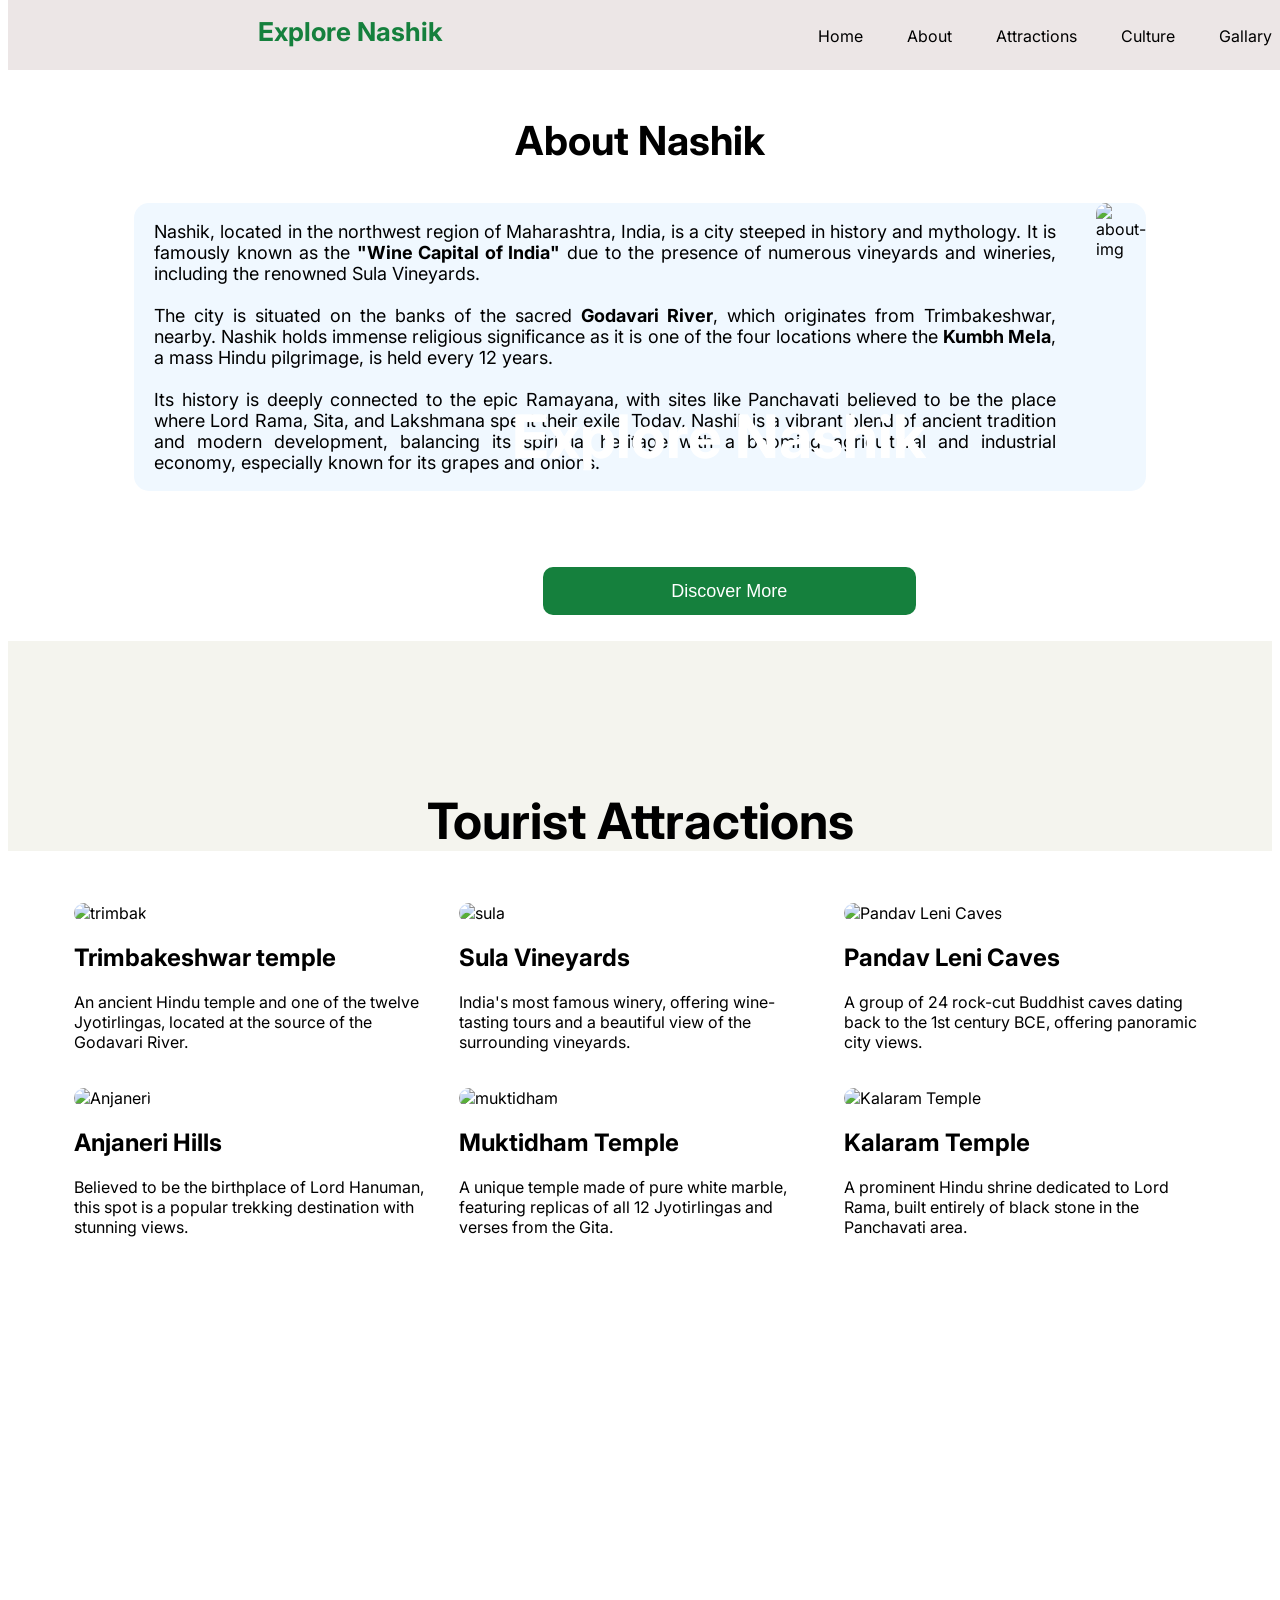
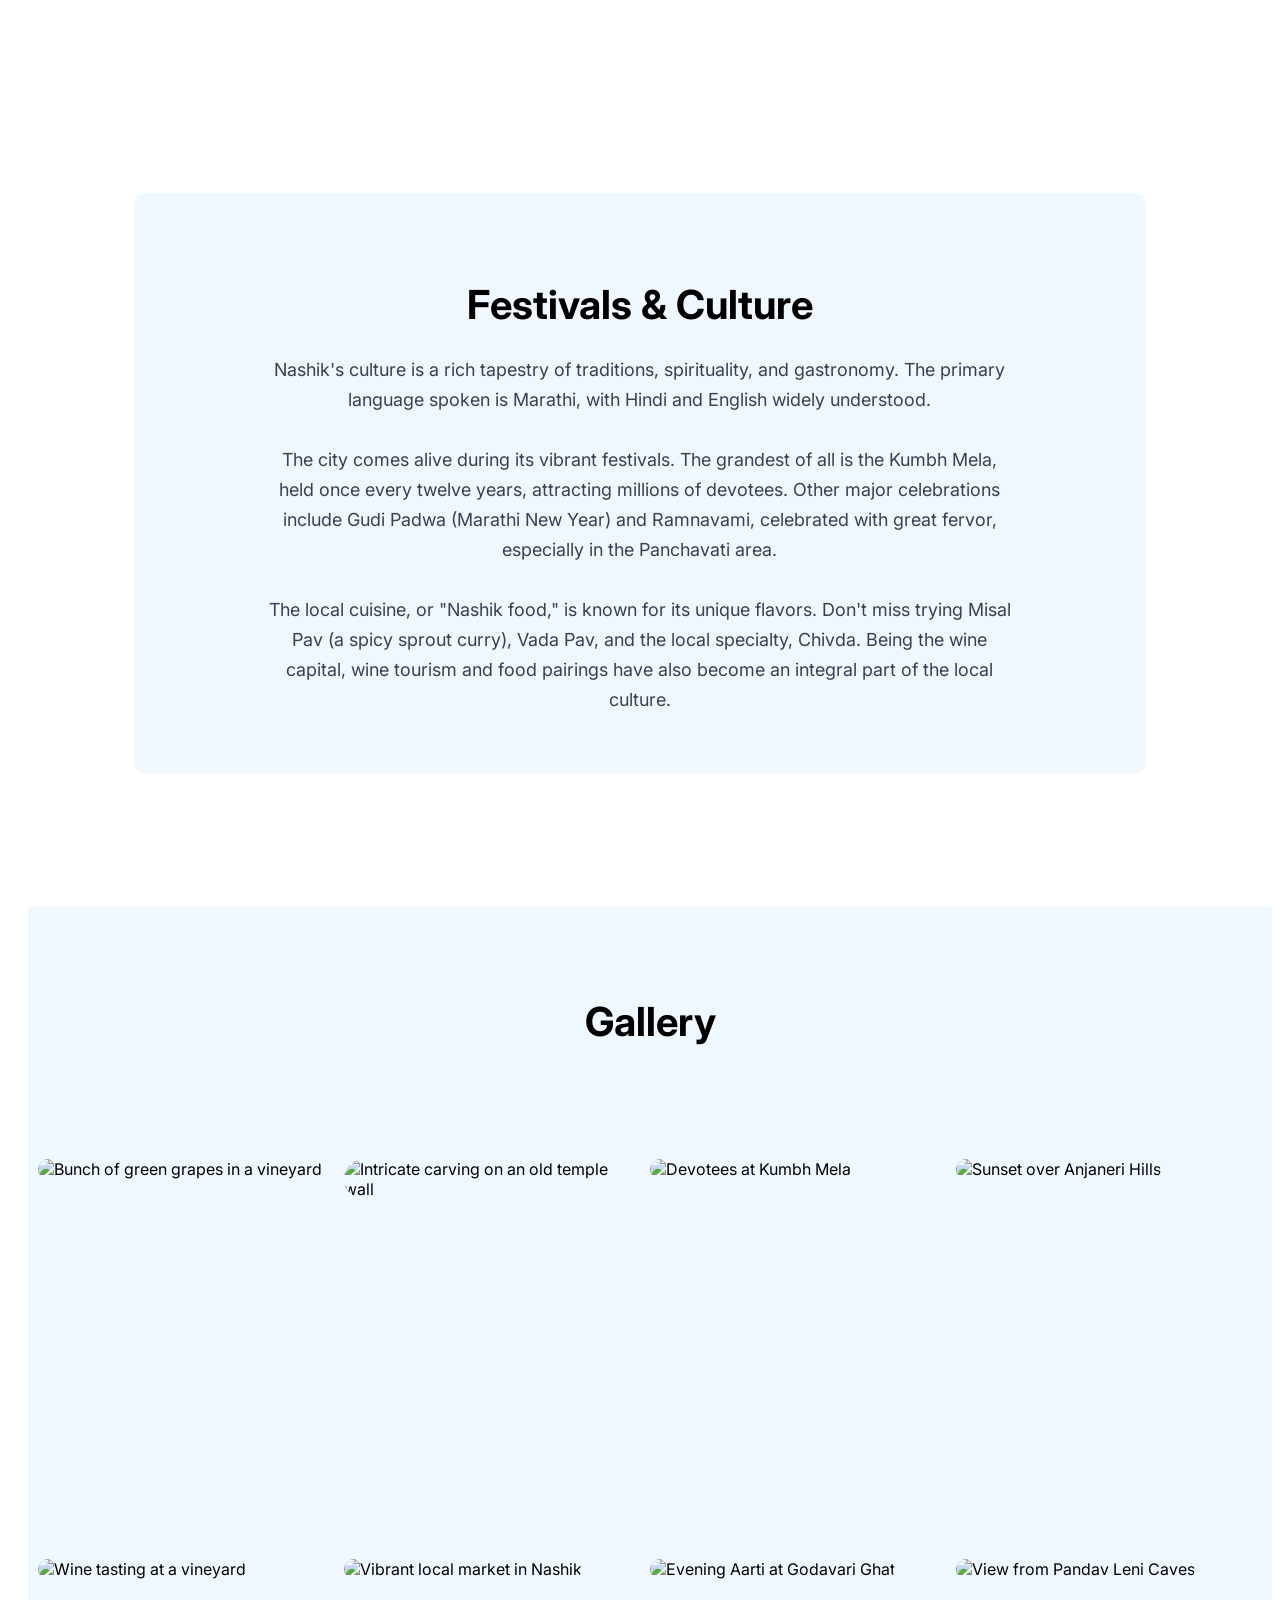
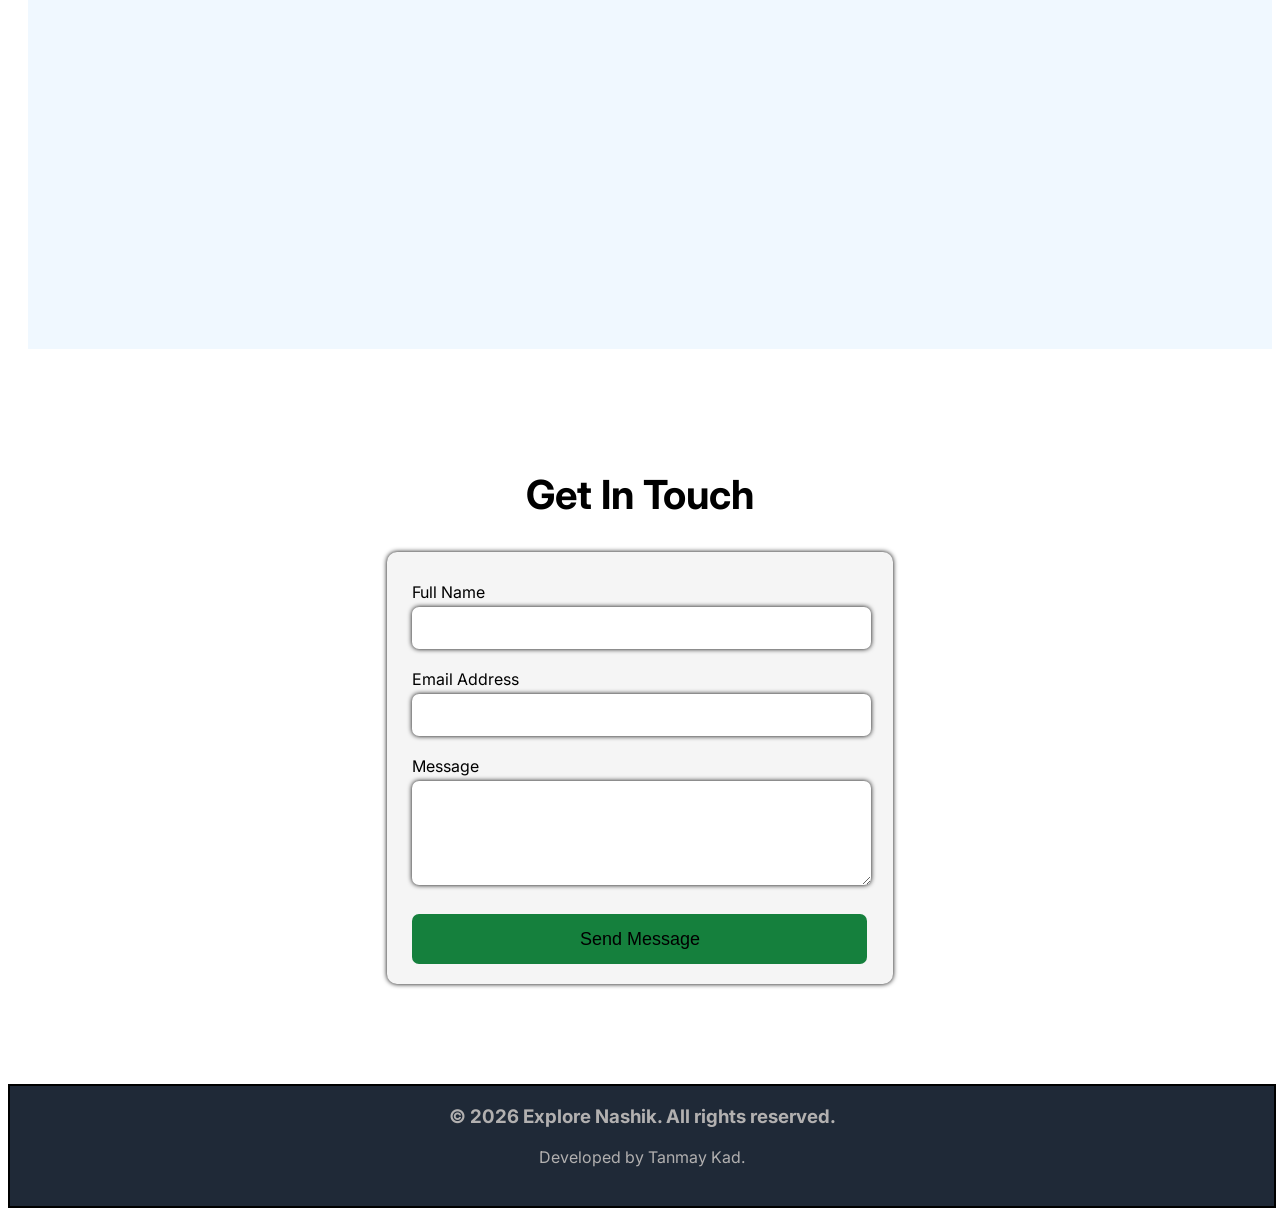
==== Explore-Nashik/Index.html @ 28b29457 "Explore Nashik Added" ====
<!DOCTYPE html>
<html lang="en">
<head>
    <meta charset="UTF-8">
    <meta name="viewport" content="width=device-width, initial-scale=1.0">
    <title>Document</title>

    <link rel="preconnect" href="https://fonts.googleapis.com">
    <link rel="preconnect" href="https://fonts.gstatic.com" crossorigin>
    <link href="https://fonts.googleapis.com/css2?family=Inter:wght@400;500;700;800&display=swap" rel="stylesheet">

    <link rel="Stylesheet" href="Style.css">
</head>
<body>
    <header class="Main-header">
        <nav class="navbar">
            <h2 class="head-h2">Explore Nashik</h2>
            <ul>
                <li><a href="#first-bg">Home </a></li>
                <li><a href="#about">About</a></li>
                <li><a href="#attractions1">Attractions</a></li>
                <li><a href="#culture">Culture</a></li>
                <li><a href="#gallary">Gallary</a></li>
                <li><a href="#contact">Contact</a></li>
            </ul>
        </nav>
    </header>
    <div id="first-bg">
        <div id="under-text">
            <h1>Explore Nashik</h1>
            <h3>Where Culture Meets Nature!</h3>
            <button type="submit" id="btn1">Discover More</button>
        </div>
        <img src="https://media.istockphoto.com/id/640325190/photo/panoramic-view-of-the-vineyards-fields.jpg?s=612x612&w=0&k=20&c=m_P7Jf_Uy4PuUgYhGCX5E41302iQ4x4eeWnnnREbV6M=" alt="bg">
    </div>

    <div id="about">
        <h1>About Nashik</h1>

        <div class="flex1">
            <p>Nashik, located in the northwest region of Maharashtra, India, is a city steeped in history and mythology. It is famously known as the <span class="wine">"Wine Capital of India"</span> due to the presence of numerous vineyards and wineries, including the renowned Sula Vineyards.<br><br>

                The city is situated on the banks of the sacred <span class="wine"> Godavari River</span>, which originates from Trimbakeshwar, nearby. Nashik holds immense religious significance as it is one of the four locations where the <span class="wine">Kumbh Mela</span>, a mass Hindu pilgrimage, is held every 12 years.<br><br>

                Its history is deeply connected to the epic Ramayana, with sites like Panchavati believed to be the place where Lord Rama, Sita, and Lakshmana spent their exile. Today, Nashik is a vibrant blend of ancient tradition and modern development, balancing its spiritual heritage with a booming agricultural and industrial economy, especially known for its grapes and onions.
            </p>

            <img src="https://media.istockphoto.com/id/1341891081/photo/various-views-of-igatpuri-maharashtra.jpg?s=612x612&w=0&k=20&c=DiiDUtfSLAT1EYYDQfMlzzGz0uxQU21UwkZdIntxykM=" alt="about-img">
        </div>
    </div>
    
    <section id="attractions1">
        <h1>Tourist Attractions</h1>

    <div class="attractions">
        <div class="grid">
            <img src="https://s7ap1.scene7.com/is/image/incredibleindia/1-trimbakeshwar-nashik--maharashtra_-city-hero?qlt=82&ts=1726675387974" alt="trimbak">
            <div class="inner">
                <h2>Trimbakeshwar temple</h2>
                <p>An ancient Hindu temple and one of the twelve Jyotirlingas, located at the source of the Godavari River.</p>
            </div>
        </div>

        <div class="grid">
            <img src="https://dynamic-media-cdn.tripadvisor.com/media/photo-o/1a/3f/8e/3d/a-view-from-the-vineyards.jpg?w=1200&h=700&s=1" alt="sula">
            <div class="inner">
                <h2>Sula Vineyards</h2>
                <p>India's most famous winery, offering wine-tasting tours and a beautiful view of the surrounding vineyards.</p>
            </div>
        </div>

        <div class="grid">
            <img src="https://s7ap1.scene7.com/is/image/incredibleindia/pandavleni-caves-nashik-maharashtra-3-attr-hero?qlt=82&ts=1726669905429" alt="Pandav Leni Caves">
            <div class="inner">
                <h2>Pandav Leni Caves</h2>
                <p>A group of 24 rock-cut Buddhist caves dating back to the 1st century BCE, offering panoramic city views.</p>
            </div>
        </div>
        
        <div class="grid">
            <img src="https://www.hlimg.com/images/things2do/738X538/Night-Trek-to-Anjaneri-Fort-Weekend-Thrill_1523273229t.jpg" alt="Anjaneri">
            <div class="inner">
                <h2>Anjaneri Hills</h2>
                <p>Believed to be the birthplace of Lord Hanuman, this spot is a popular trekking destination with stunning views.</p>
            </div>
        </div>

        <div class="grid">
            <img src="https://s7ap1.scene7.com/is/image/incredibleindia/muktidham-nashik-maharashtra-1-attr-hero?qlt=82&ts=1726669952558" alt="muktidham">
            <div class="inner">
                <h2>Muktidham Temple</h2>
                <p>A unique temple made of pure white marble, featuring replicas of all 12 Jyotirlingas and verses from the Gita.</p>
            </div>
        </div>
        
        <div class="grid">

            <img src="https://akm-img-a-in.tosshub.com/indiatoday/images/story/202304/kalaram-mandir-sixteen_nine.jpg?VersionId=q9rmuYH2Lo9wdwo69HjJSxIsYtrBT.P7" alt="Kalaram Temple">
            <div class="inner">
                <h2>Kalaram Temple</h2>
                <p>A prominent Hindu shrine dedicated to Lord Rama, built entirely of black stone in the Panchavati area.</p>
            </div>
        </div>
    </div>
    </section>

    <div id="culture">
            <h1>Festivals & Culture</h1>
            <p>Nashik's culture is a rich tapestry of traditions, spirituality, and gastronomy. The primary<br>language spoken is Marathi, with Hindi and English widely understood.<br><br>

                The city comes alive during its vibrant festivals. The grandest of all is the Kumbh Mela,<br> held once every twelve years, attracting millions of devotees. Other major celebrations<br> include Gudi Padwa (Marathi New Year) and Ramnavami, celebrated with great fervor,<br> especially in the Panchavati area.<br><br>

                The local cuisine, or "Nashik food," is known for its unique flavors. Don't miss trying Misal<br> Pav (a spicy sprout curry), Vada Pav, and the local specialty, Chivda. Being the wine<br> capital, wine tourism and food pairings have also become an integral part of the local<br> culture.
            </p>
    </div>

    <section id="gallary">
        <h1>Gallery</h1>
        <div class="gal">
            <div class="gal-images">
                <img src="https://pbs.twimg.com/media/EodH4_9VgAEr7xV.jpg" alt="Bunch of green grapes in a vineyard" class="w-full h-full aspect-square object-cover hover:scale-110 transition-transform duration-300">
            </div>
            <div class="gal-images">
                <img src="https://s7ap1.scene7.com/is/image/incredibleindia/1-mangi-tungi-hills-nashik-maharashtra-attr-hero?qlt=82&ts=1726669991786" alt="Intricate carving on an old temple wall" class="w-full h-full aspect-square object-cover hover:scale-110 transition-transform duration-300">
            </div>
            <div class="gal-images">
                <img src="https://www.livemint.com/lm-img/img/2025/01/28/original/India-Mahakumbh-Festival-0_1738038868196.jpg" alt="Devotees at Kumbh Mela" class="w-full h-full aspect-square object-cover hover:scale-110 transition-transform duration-300">
            </div>
            <div class="gal-images">
                <img src="https://content3.jdmagicbox.com/comp/nashik/q7/0253px253.x253.221014205941.d5q7/catalogue/chhatrapati-shivaji-maharaj-statue-deola-nashik-tourist-attraction-2OMYlDVx3c.jpg" alt="Sunset over Anjaneri Hills" class="w-full h-full aspect-square object-cover hover:scale-110 transition-transform duration-300">
            </div>
            <div class="gal-images">
                <img src="https://media.tacdn.com/media/attractions-splice-spp-674x446/0a/ad/e1/c2.jpg" alt="Wine tasting at a vineyard" class="w-full h-full aspect-square object-cover hover:scale-110 transition-transform duration-300">
            </div>
            <div class="gal-images">
                <img src="https://static.toiimg.com/photo/59632162/.jpg" alt="Vibrant local market in Nashik" class="w-full h-full aspect-square object-cover hover:scale-110 transition-transform duration-300">
            </div>
            <div class="gal-images">
                <img src="https://images.picxy.com/cache/2018/12/26/1fe8ef99d1271488ba06621cfdab15e9.jpg" alt="Evening Aarti at Godavari Ghat" class="w-full h-full aspect-square object-cover hover:scale-110 transition-transform duration-300">
            </div>
            <div class="gal-images">
                <img src="https://s7ap1.scene7.com/is/image/incredibleindia/pandavleni-caves-nashik-maharashtra-3-attr-hero?qlt=82&ts=1726669905429" alt="View from Pandav Leni Caves" class="w-full h-full aspect-square object-cover hover:scale-110 transition-transform duration-300">
            </div>
        </div>
    </section>

    <section id="contact">
        <h1>Get In Touch</h1>
        <div class="con">
            <label for="t1">Full Name</label>
            <br>
            <input type="text" id="t1">
            <br>
            <br>

            <label for="t2">Email Address</label>
            <br>
            <input type="email" id="t2">

            <br>
            <br>

            <label for="t3">Message</label>
            <br>
            <textarea id="t3"></textarea>

            <br>
            <br>

            <button type="button">Send Message</button>
        </div>
    </section>

    <section class="footer">
        <h3 id="hh">© 2026 Explore Nashik. All rights reserved.</h3>
        <p id="pp">Developed by Tanmay Kad.</p>
    </section>



</body>
</html>
---- Explore-Nashik/Style.css ----
html {
  scroll-behavior: smooth;
}

body{
    font-family: "Inter", sans-serif;
}

.Main-header {
    width: 100%;
    height: 80px;
    background-color: rgb(236, 230, 230);
    margin: 0;
    margin-top: -18px;
    position: fixed;
    z-index: 1001;
}

.head-h2 {
    font-size: 26px;
    position: absolute;
    left: 250px;
    bottom: 1px;
    color: rgb(21, 128, 61);
}

.Main-header .navbar ul li {
    display: inline-block;
    padding: 20px;
    position: relative;
    left: 750px;
}

.Main-header .navbar a{
    text-decoration: none;
    color:black;

}

.Main-header .navbar a:hover{
    color: #15803D;
}

.Main-header .navbar a:active{
    font-weight: bold;
    text-decoration: dashed;
}



#first-bg img {
    width: 100%;
    height: 100vh;
    filter: brightness(50%);
}

#first-bg img:hover{
    transition-duration: 2s;
    filter: brightness(100%);
    transition-timing-function: ease-in-out;
    /* transition-delay: 2s; */
}

#first-bg #under-text{
    position: absolute;
    top: 40%;
    color: rgb(255, 255, 255);
    left: 40%;
    /* border: 2px solid black; */
    font-size: larger;
    text-align: center;
    z-index: 1000;

}

#first-bg #under-text h1{
    font-size: 60px;
    margin-bottom: 18px;
    
}

#first-bg #under-text h3{
    font-size: 28px;
    /* margin-top: -10px;    */
}

#first-bg #under-text button{
    font-size: 18px;
    border-radius: 10px;    
    height: 48px;
    background-color: rgb(21, 128, 61);
    border: none;
    color: white;
    padding-left: 24px;
    padding-right: 24px;
}

#first-bg #under-text button:hover {
    transform: scale(1.1);
    box-shadow: 1px 1px 1px 1px green; 
    font-size: 20px;
    transition-timing-function: ease-in-out;
    transition-duration: 1s;
    color:black
}

#about h1 {
    font-size: 40px;
    text-align: center;
    margin-top: 7%;
    
}

#about .flex1{
    display: flex;
    justify-content: center;
    margin-left: 10%;
    margin-right: 10%;
    /* border: 2px solid black; */
    margin-top: 3%;
    background-color:aliceblue;
    border-radius: 15px;
    /* box-shadow: 2px 2px 2px 2px; */
    border: none;
}

#about .flex1 p {
    text-align: justify;
    margin-right: 20px;
    margin-left: 20px;
    font-size: large;
}

#about .flex1 p .wine{
    font-weight: bold;
}


#about .flex1 img{
    border-radius: 10px;
    margin-left: 20px;
}

#about .flex1 img:hover{
    transform: scale(1.05);
    transition-timing-function: ease-in-out;
    transition-duration: 1s;
}

#attractions1{
    background-color:rgb(244, 244, 238);
    margin-top: 150px;
}

#attractions1 h1{
    padding-top: 150px;
    /* padding-left: 36%; */
    font-size: 50px;
    text-align: center;
}

.attractions{
    display: flex;    
    /* border: 2px solid black; */
    flex-wrap: wrap;
    position: absolute;
    left: 5%;

}

.grid {
    /* border: 2px solid black; */
    width: 30%;
    padding: 10px;
}

.grid img{
    width: 100%;
    height: 60%;
    border-radius: 10px;

    
}

.grid img:hover{
    transform: scale(1.07);
    transition-timing-function: ease-in-out;
    transition-duration: 0.5s
}

#culture{
    /* border: 2px solid black; */
    position: relative;
    top: 900px;
    width: 80%;
    margin-left: 10%;
    padding-top: 40px;
    padding-bottom: 40px;
    background-color:aliceblue;
    border-radius: 10px;
    
}

#culture h1 {
    text-align: center;
    font-size: 40px;
    color: #052E16;
    padding-top: 20px;
}

#culture p {
    text-align: center;
    font-size: 18px;
    color: #374151;
    line-height: 30px;
}

#culture:hover{
    transform: scale(1.04);
    transition-duration: 1.5s;
    
}

#culture h1, p:hover{
    color: black;
}

#gallary{
    /* border: 2px solid black; */
    position: relative;
    top: 1000px;
    margin-left: 20px;
    background-color:aliceblue ;
    
}

#gallary h1{
    text-align: center;
    font-size: 40px;
    padding-top: 90px;
    padding-bottom: 70px;
}

.gal{
    display: flex;
    flex-wrap: wrap;
    flex-direction: row;
    /* border: 2px solid black; */
}

.gal .gal-images{
    width: 23%;
    height: 300px;
    /* border: 2px solid black; */
    flex-wrap: wrap;
    margin: 10px;
    margin-bottom: 90px;
}

.gal .gal-images img{
    width: 100%;
    height: 100%;
    border-radius: 20px;
}

.gal .gal-images img:hover{
    transform: scale(1.1);
    transition-duration: 0.5s;
}


#contact{
    /* border: 2px solid black; */
    position: relative;
    top: 1050px;
    padding-top: 38px;
}

#contact h1{
    font-size: 40px;
    text-align: center;
}

#contact .con{
    /* border: 2px solid black; */
    width: 40%;
    margin-left: 30%;
    padding-top:30px;
    background-color:whitesmoke;
    border-radius: 10px;
    box-shadow: 0 0 5px;
}

#contact .con:hover{
    transform: scale(1.04);
    transition-duration: 0.5s;
}

#contact .con input{
    height: 40px;
}

#contact .con label, input,textarea,button {
    width: 90%;
    margin-left: 5%;
    border: none;
    border-radius: 7px;
    margin-top: 5px;
}

#contact .con input,textarea{
    box-shadow: 0 0 5px

    
}

#contact .con textarea{
    height: 100px;

}

#contact .con button{
    height: 50px;
    margin-bottom: 20px;
    background-color: #15803D;
    font-size: 18px;
}


.footer{
    border: 2px solid black;
    position: relative;
    top: 1150px;
    background-color: #1f2937;
    width: 100%;
    height: 120px;
}

.footer #hh, #pp{
    color: rgb(178, 176, 176);
    text-align: center;
}
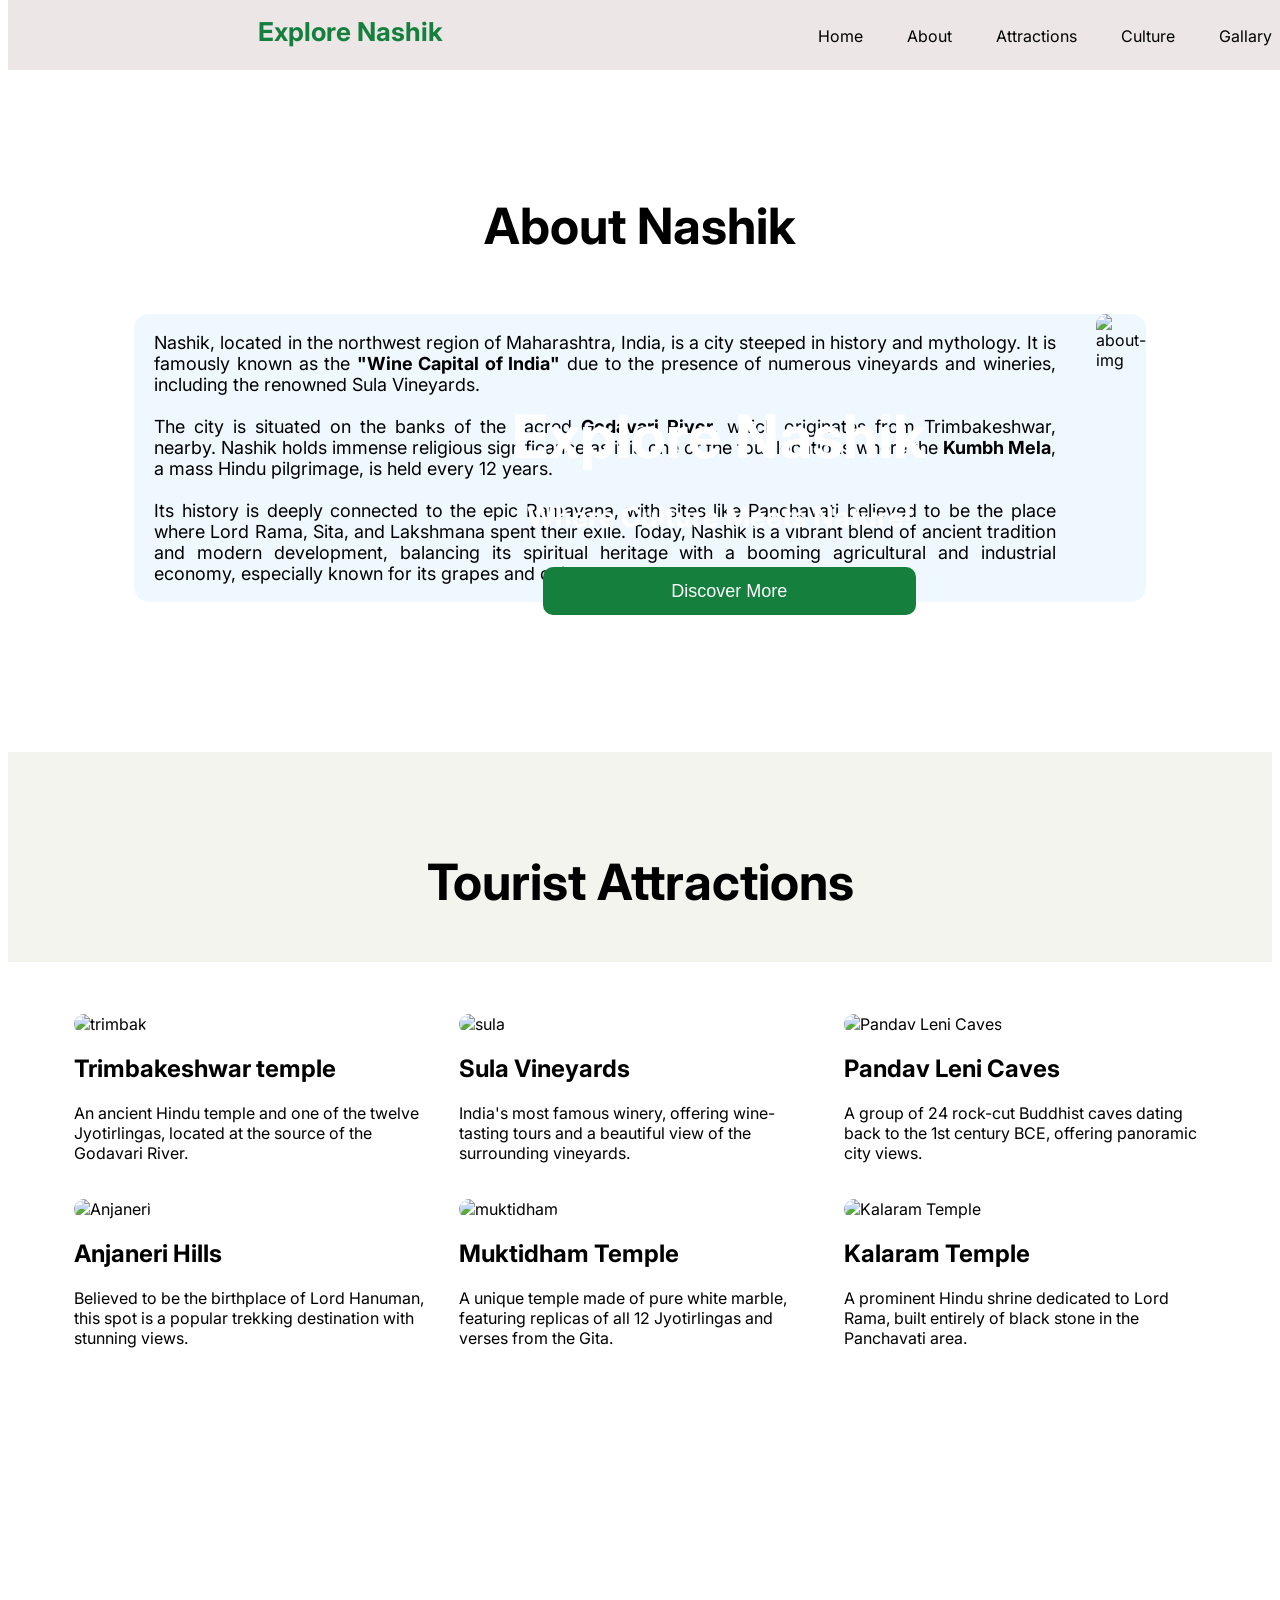
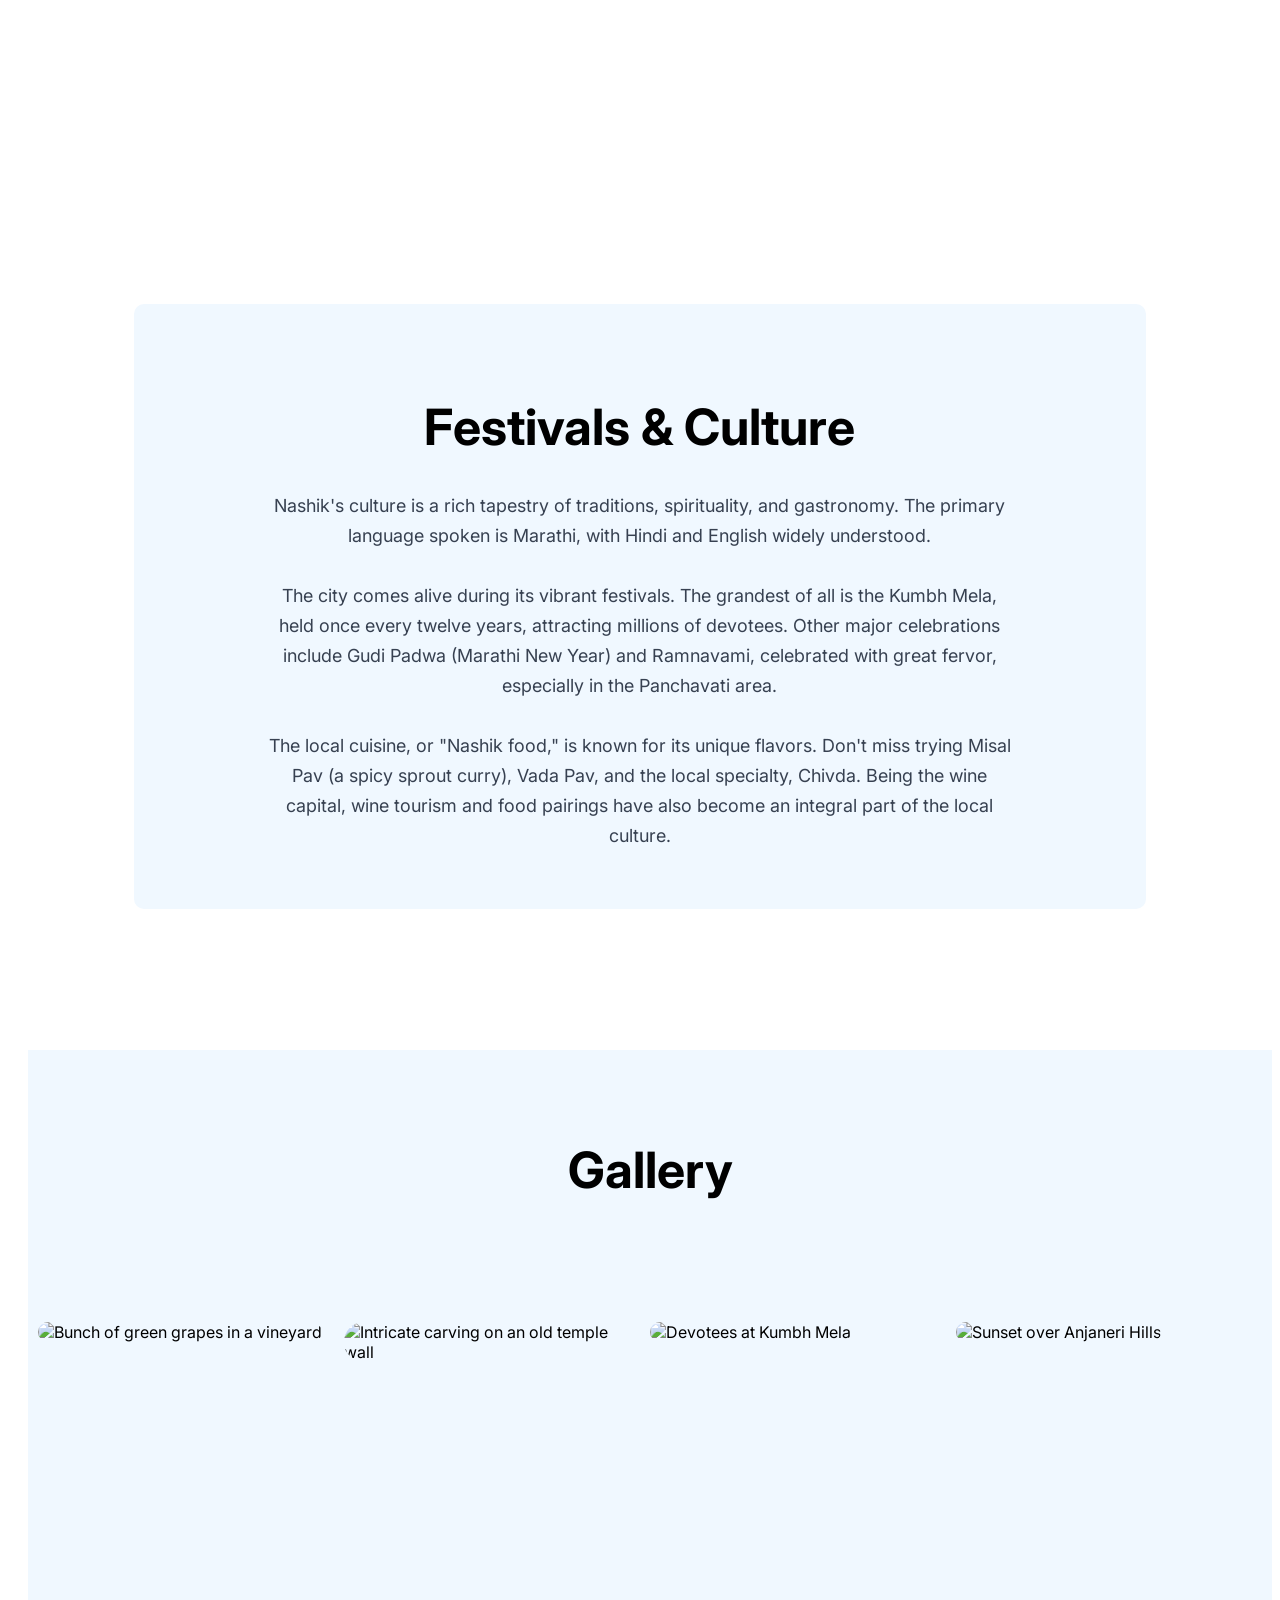
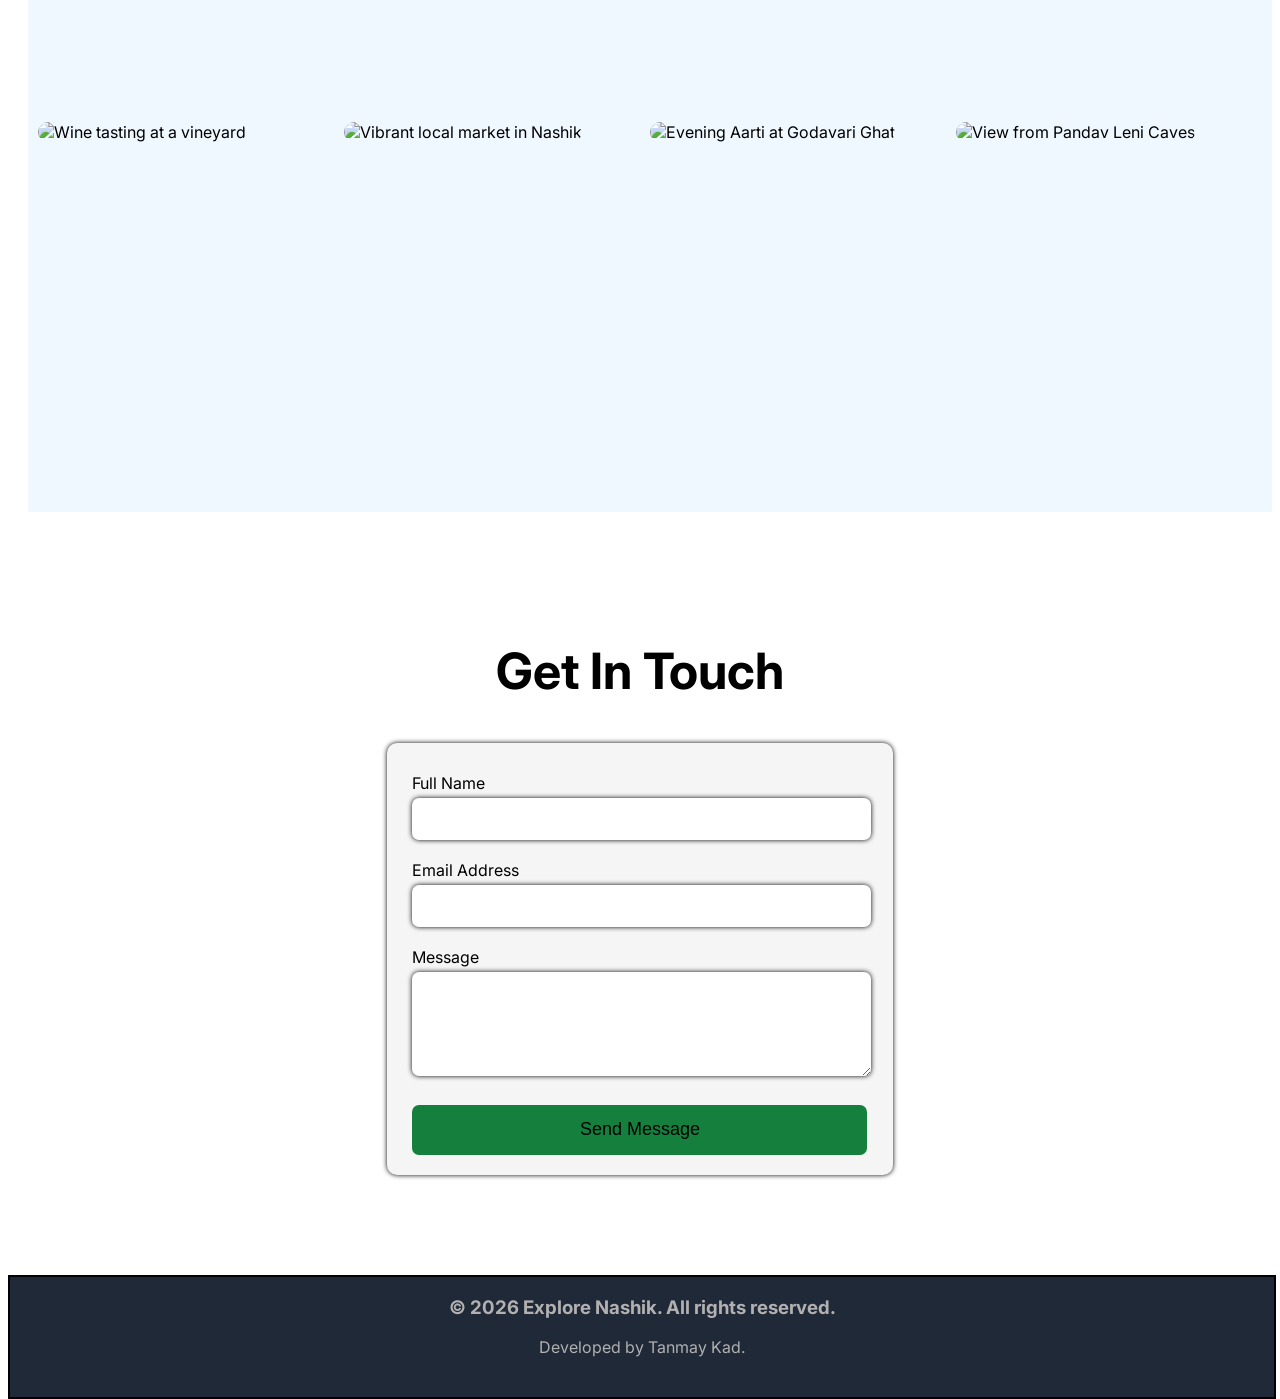
==== commit 8fc23399: "logo added" ====
--- a/Explore-Nashik/Index.html
+++ b/Explore-Nashik/Index.html
@@ -3,7 +3,10 @@
 <head>
     <meta charset="UTF-8">
     <meta name="viewport" content="width=device-width, initial-scale=1.0">
-    <title>Document</title>
+
+    <link rel="stylesheet" href="https://cdnjs.cloudflare.com/ajax/libs/font-awesome/7.0.1/css/all.min.css" integrity="sha512-2SwdPD6INVrV/lHTZbO2nodKhrnDdJK9/kg2XD1r9uGqPo1cUbujc+IYdlYdEErWNu69gVcYgdxlmVmzTWnetw==" crossorigin="anonymous" referrerpolicy="no-referrer" />
+    <link rel="icon" href="ex-nashik-main.png">
+    <title>Explore Nashik</title>
 
     <link rel="preconnect" href="https://fonts.googleapis.com">
     <link rel="preconnect" href="https://fonts.gstatic.com" crossorigin>
--- a/Explore-Nashik/Style.css
+++ b/Explore-Nashik/Style.css
@@ -105,7 +105,9 @@
 }
 
 #about h1 {
-    font-size: 40px;
+    padding-top: 80px;
+    padding-bottom: 20px;
+    font-size: 50px;
     text-align: center;
     margin-top: 7%;
     
@@ -153,10 +155,11 @@
 }
 
 #attractions1 h1{
-    padding-top: 150px;
+    padding-top: 100px;
     /* padding-left: 36%; */
     font-size: 50px;
     text-align: center;
+    padding-bottom: 50px;
 }
 
 .attractions{
@@ -203,7 +206,7 @@
 
 #culture h1 {
     text-align: center;
-    font-size: 40px;
+    font-size: 50px;
     color: #052E16;
     padding-top: 20px;
 }
@@ -236,7 +239,7 @@
 
 #gallary h1{
     text-align: center;
-    font-size: 40px;
+    font-size:50px;
     padding-top: 90px;
     padding-bottom: 70px;
 }
@@ -277,7 +280,7 @@
 }
 
 #contact h1{
-    font-size: 40px;
+    font-size:50px;
     text-align: center;
 }
 
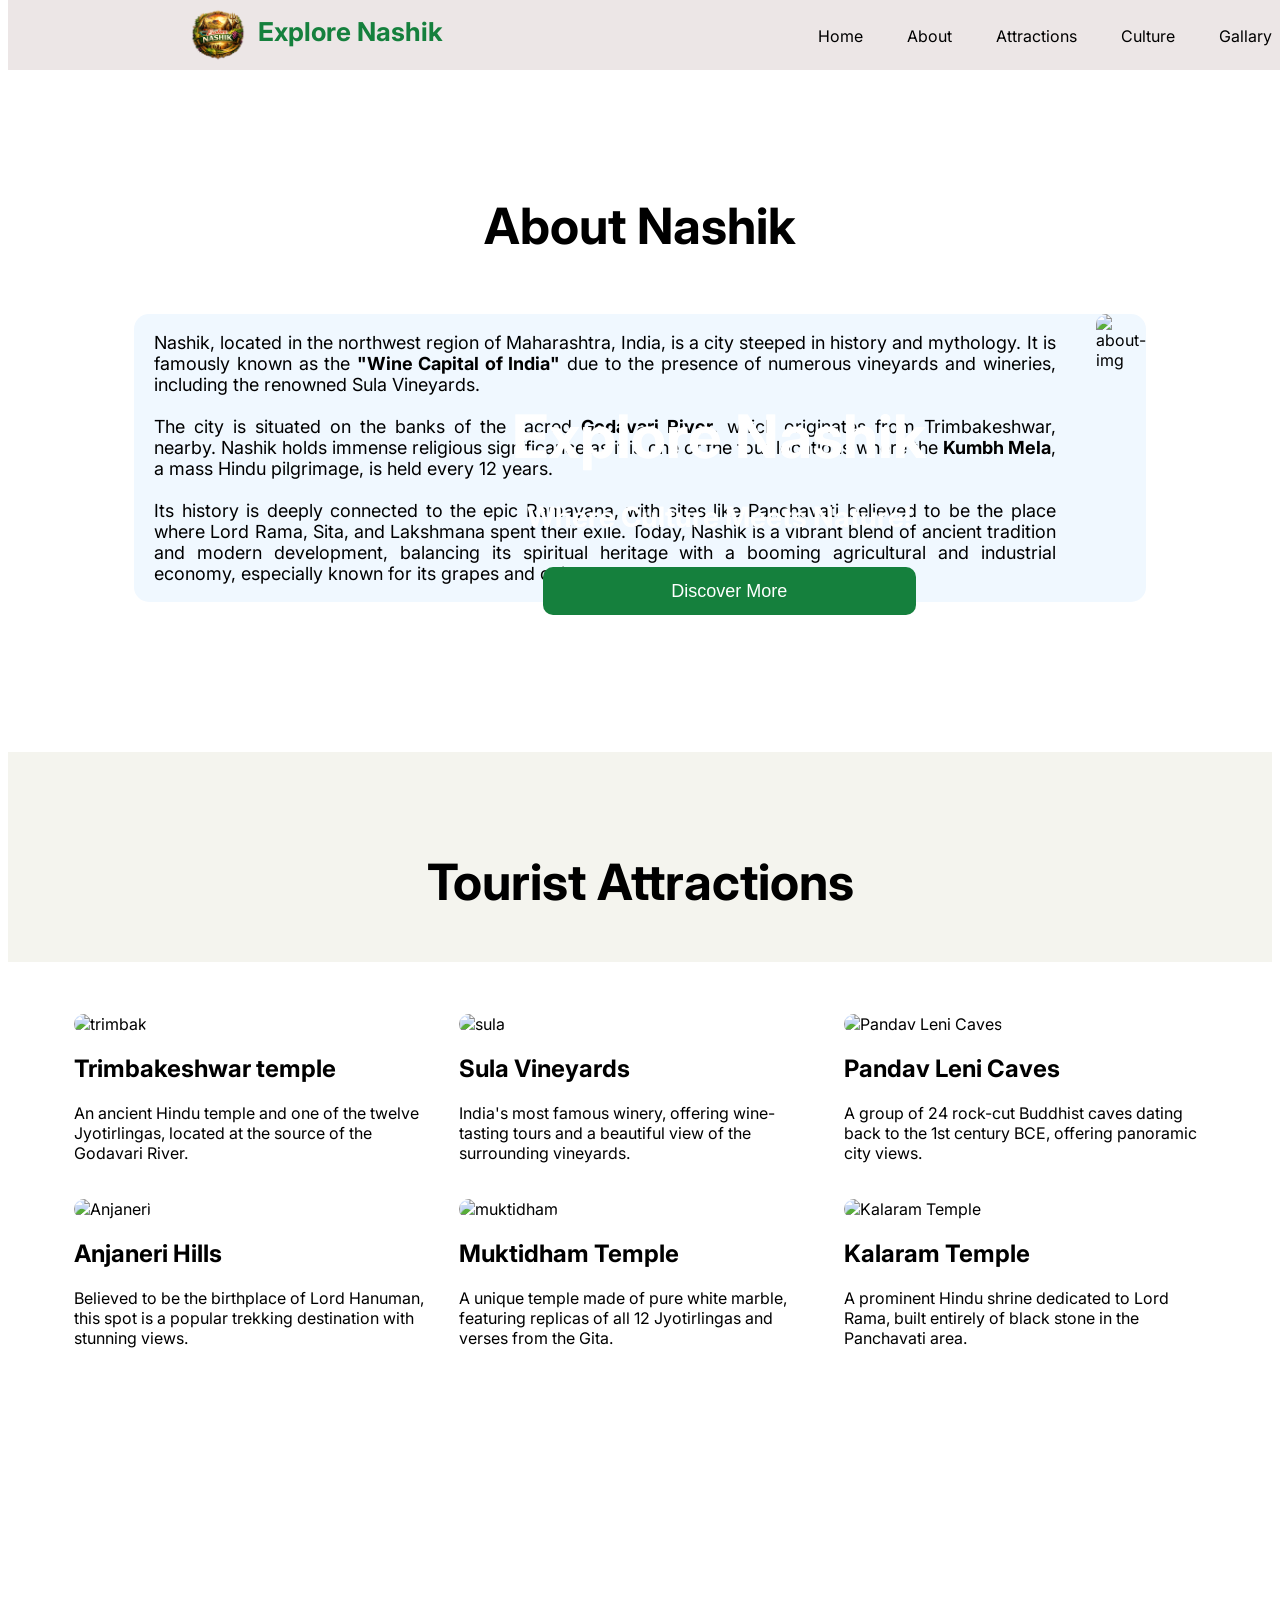
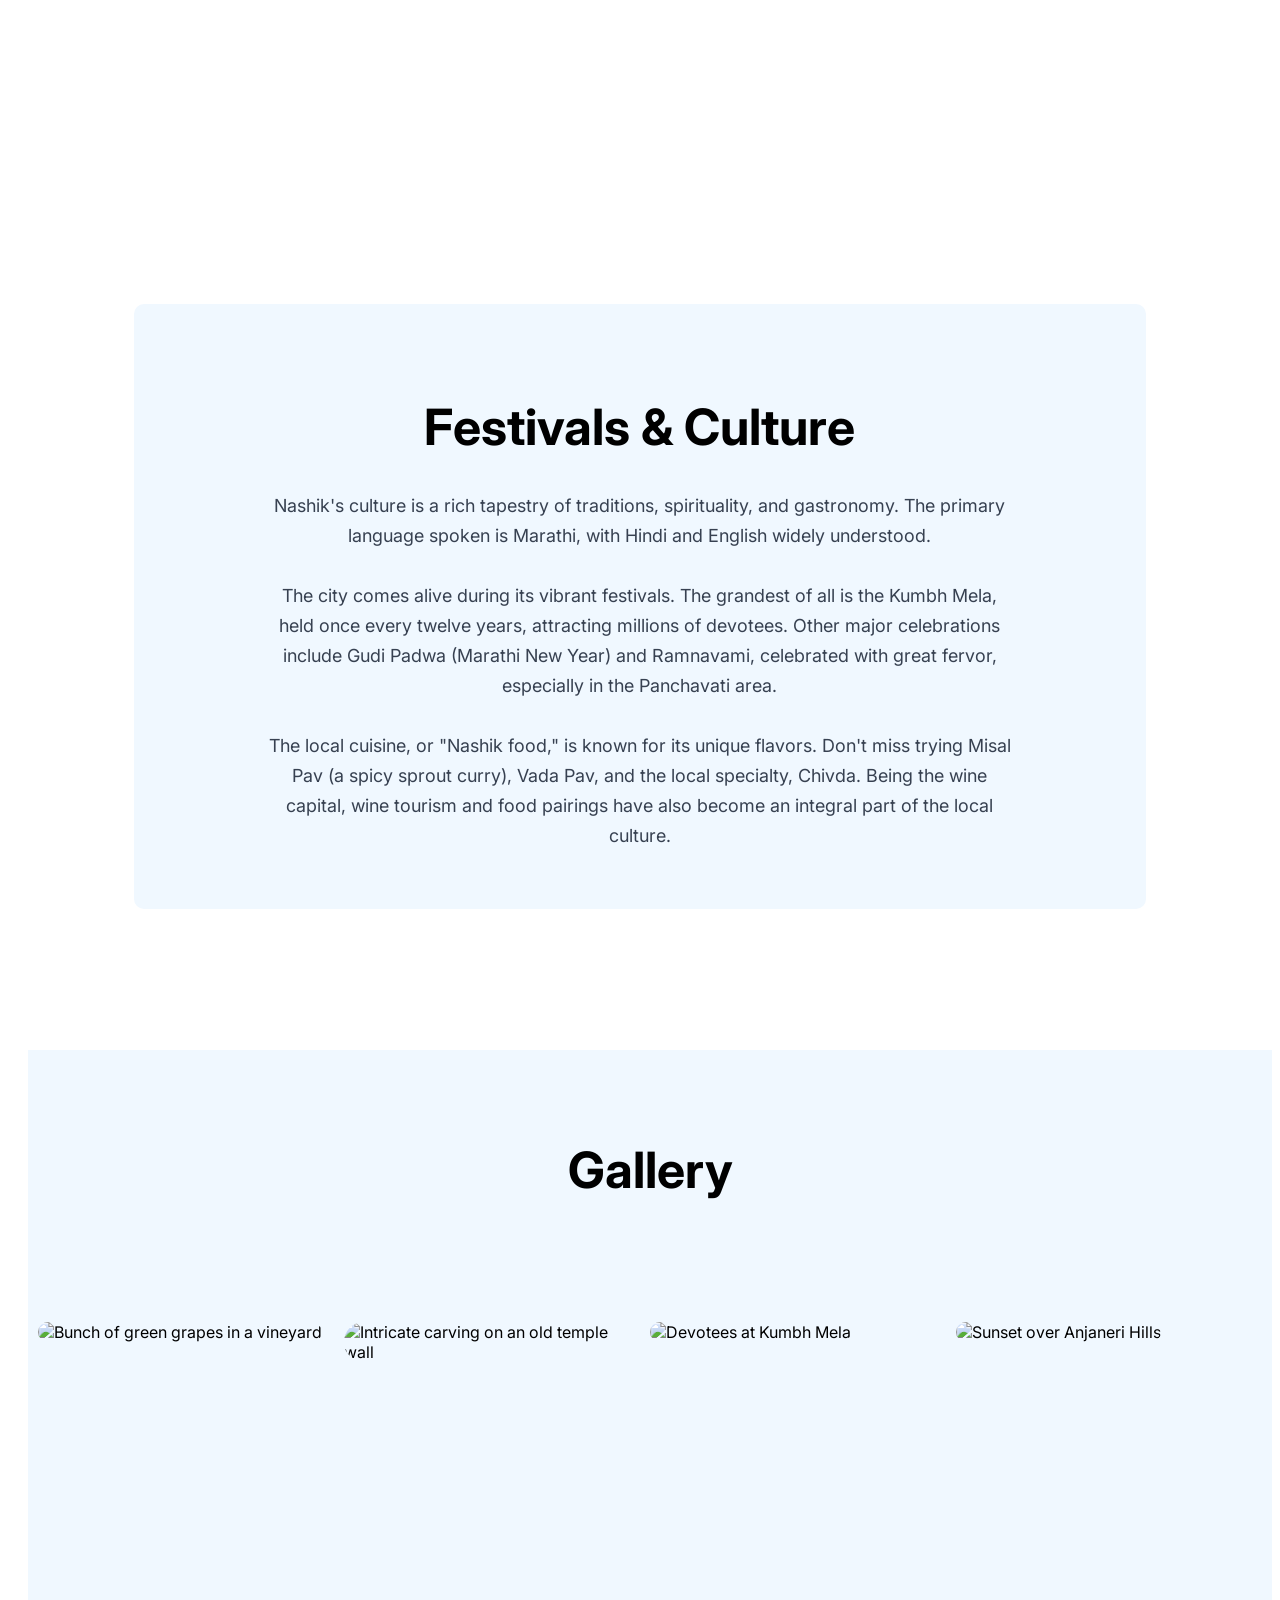
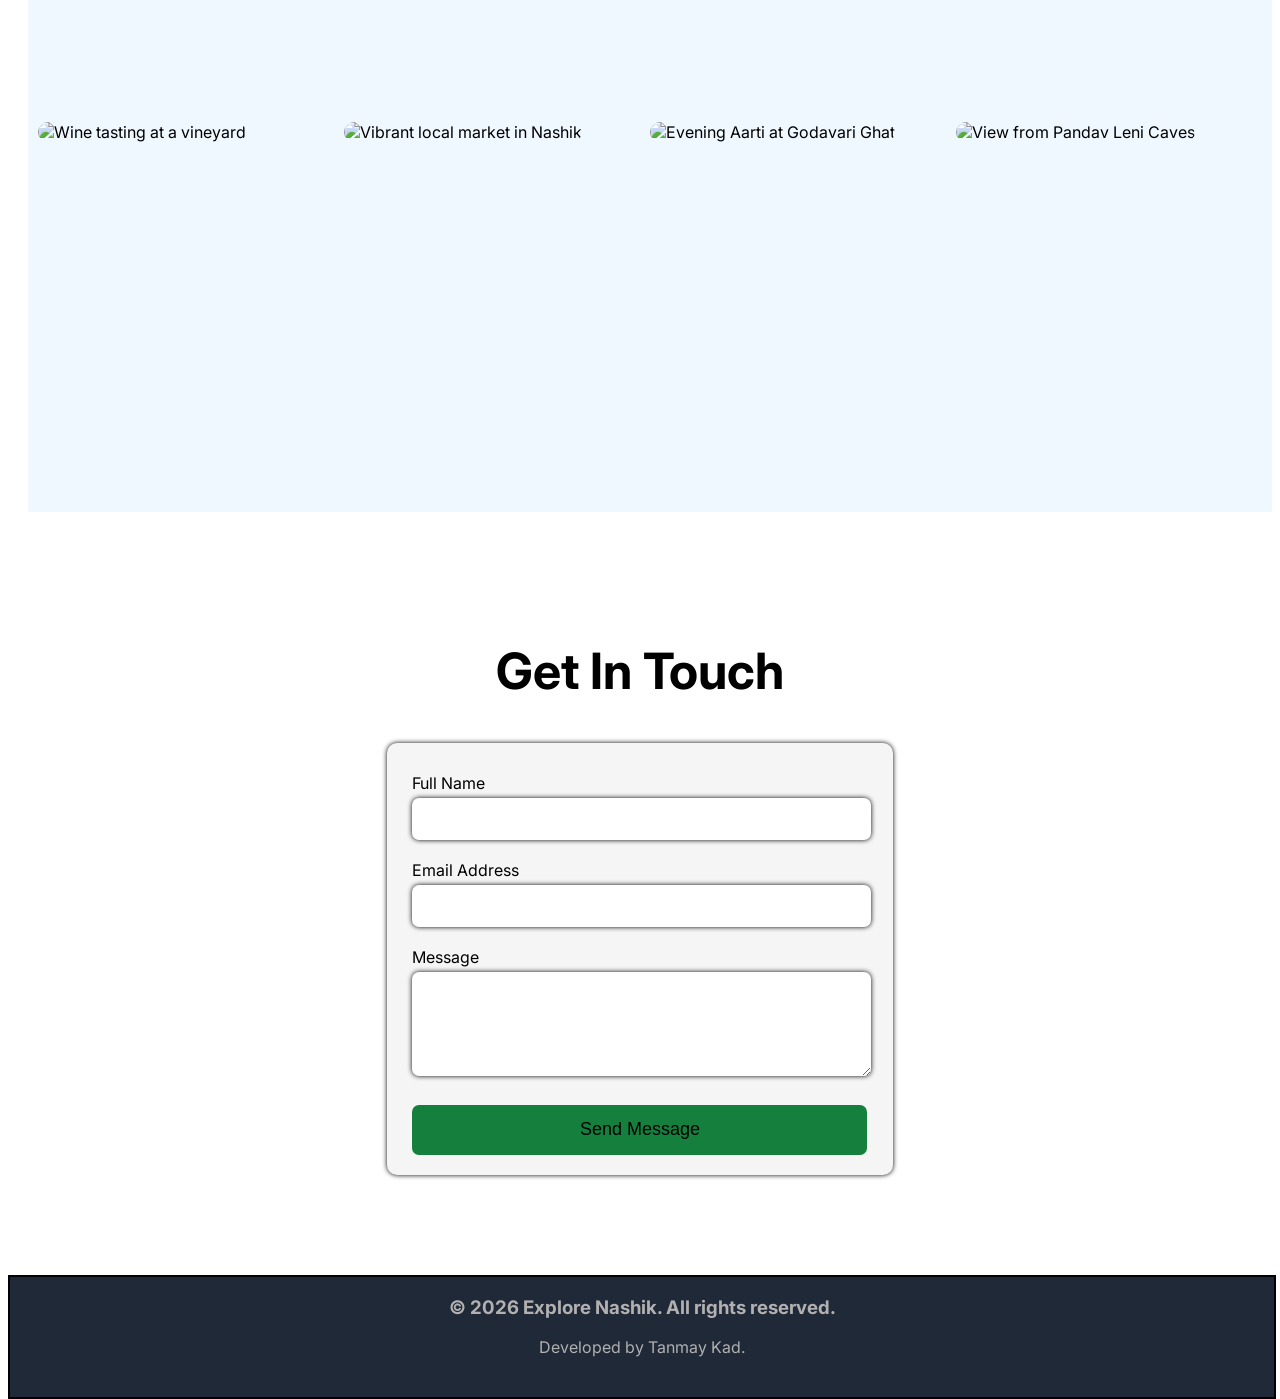
==== commit c828be33: "Image added in front of Text" ====
--- a/Explore-Nashik/Index.html
+++ b/Explore-Nashik/Index.html
@@ -17,6 +17,7 @@
 <body>
     <header class="Main-header">
         <nav class="navbar">
+            <img src="ex-nashik-main.png" alt="logo">
             <h2 class="head-h2">Explore Nashik</h2>
             <ul>
                 <li><a href="#first-bg">Home </a></li>
--- a/Explore-Nashik/Style.css
+++ b/Explore-Nashik/Style.css
@@ -14,6 +14,13 @@
     margin-top: -18px;
     position: fixed;
     z-index: 1001;
+}
+
+.navbar img{
+    height: 60px;
+    width: 60px;
+    position: absolute;
+    left: 180px;
 }
 
 .head-h2 {
